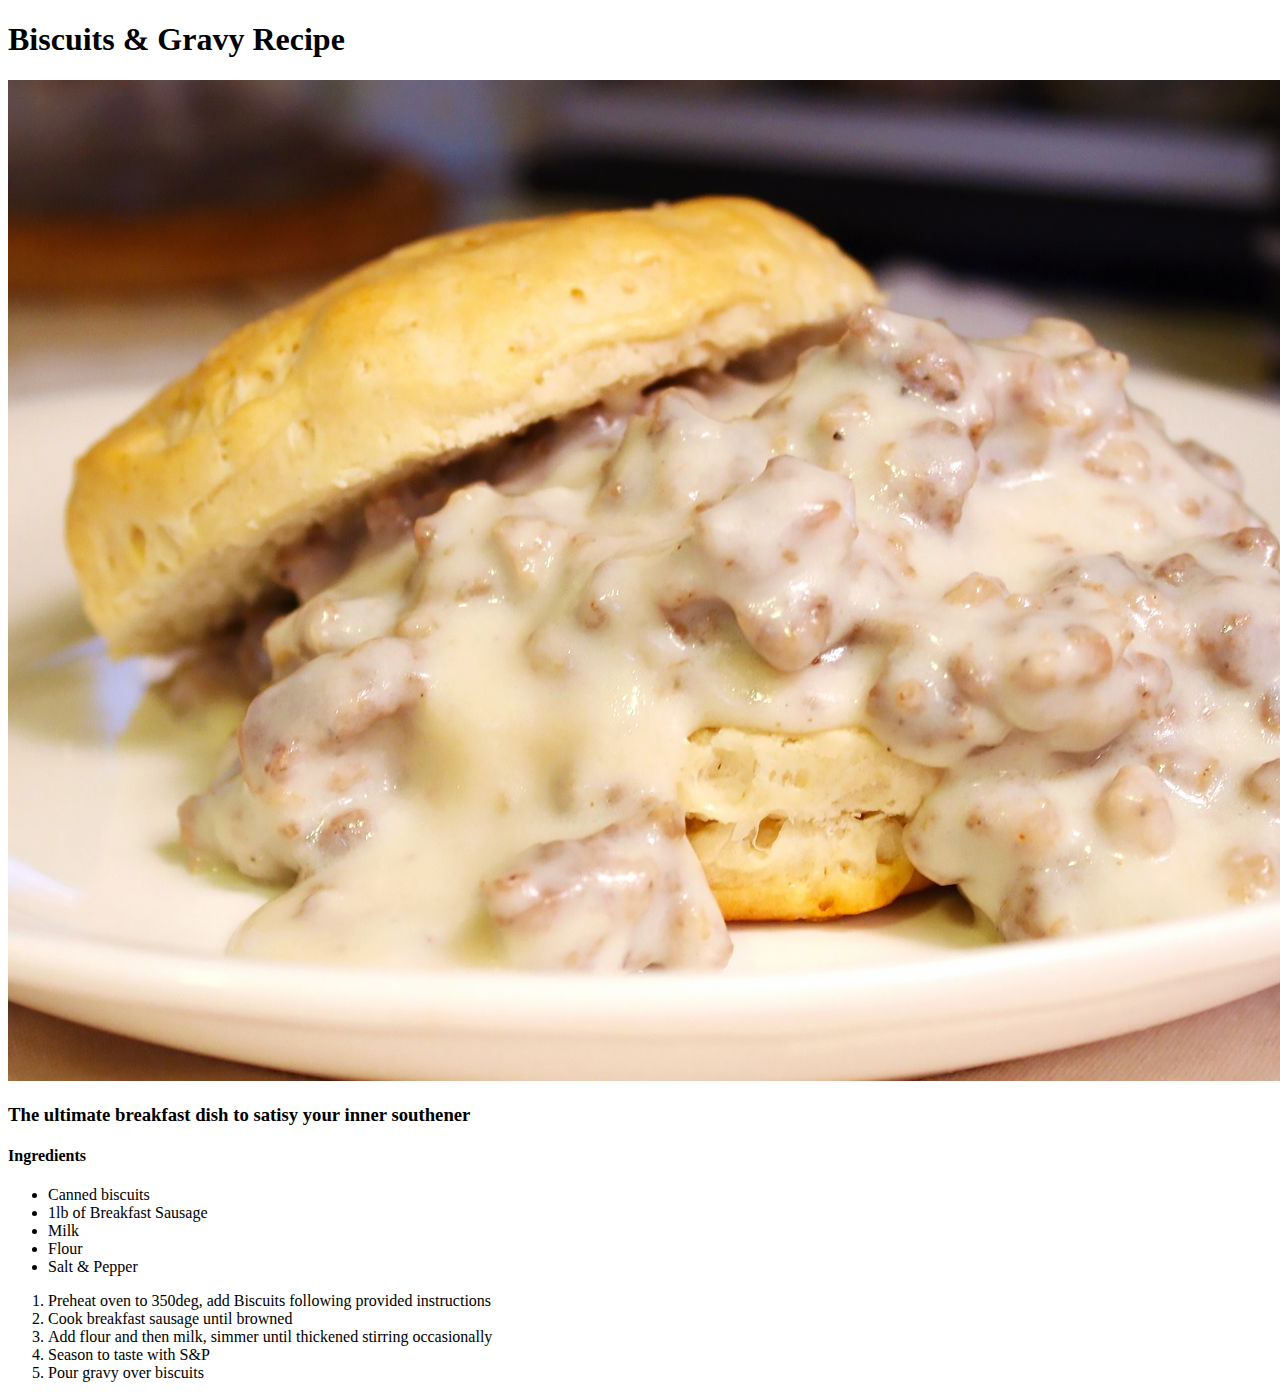
==== recipes/biscuitgravy.html @ b022c074 "Add html files for biscuits & gravy and pizza" ====
<!DOCTYPE html>
<html>

<head>
  <meta charset="UTF-8">
  <title>Biscuits & Gravy Recipe</title>
</head>

<body>
  <h1>Biscuits & Gravy Recipe</h1>
  <img src="/media/biscuitsgravy.jpeg" alt="Picture of steaming biscuits and gravy">
  <h3>The ultimate breakfast dish to satisy your inner southener</h3>
  <h4>Ingredients</h4>
  <ul>
    <li>Canned biscuits</li>
    <li>1lb of Breakfast Sausage</li>
    <li>Milk</li>
    <li>Flour</li>
    <li>Salt & Pepper</li>
  </ul>

  <ol>
    <li>Preheat oven to 350deg, add Biscuits following provided instructions</li>
    <li>Cook breakfast sausage until browned</li>
    <li>Add flour and then milk, simmer until thickened stirring occasionally</li>
    <li>Season to taste with S&P</li>
    <li>Pour gravy over biscuits</li>
  </ol>
</body>

</html>
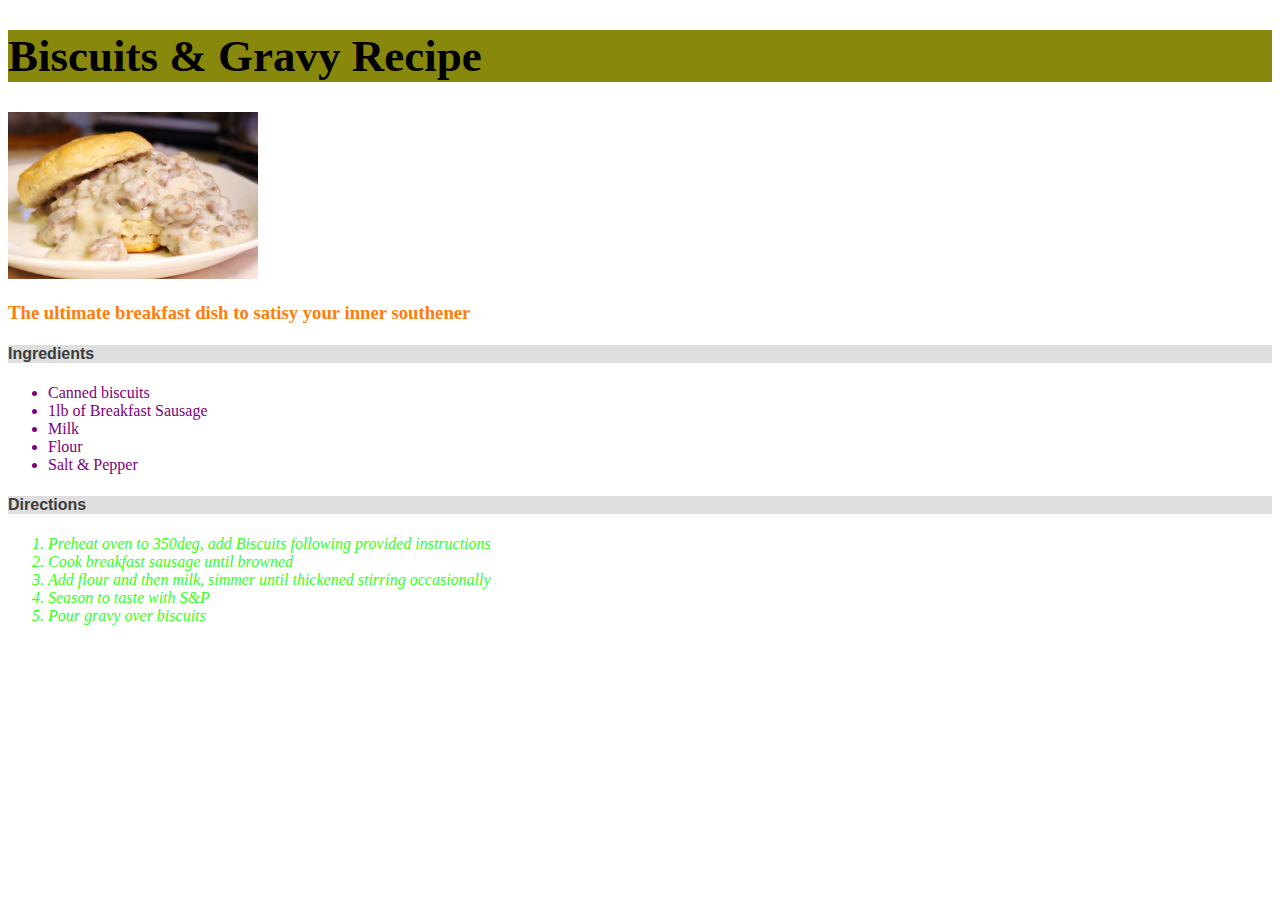
==== commit 12ca28a1: "Add initial style file and rules" ====
--- a/recipes/biscuitgravy.html
+++ b/recipes/biscuitgravy.html
@@ -4,22 +4,23 @@
 <head>
   <meta charset="UTF-8">
   <title>Biscuits & Gravy Recipe</title>
+  <link rel="stylesheet" href="../style.css">
 </head>
 
 <body>
-  <h1>Biscuits & Gravy Recipe</h1>
-  <img src="/media/biscuitsgravy.jpeg" alt="Picture of steaming biscuits and gravy">
-  <h3>The ultimate breakfast dish to satisy your inner southener</h3>
-  <h4>Ingredients</h4>
-  <ul>
+  <h1 class="recipe-name">Biscuits & Gravy Recipe</h1>
+  <img src="../media/biscuitsgravy.jpeg" class="recipe-img" alt="Picture of steaming biscuits and gravy">
+  <h3 class="tagline">The ultimate breakfast dish to satisy your inner southener</h3>
+  <h4 class="ingredients-header">Ingredients</h4>
+  <ul class="ingredients">
     <li>Canned biscuits</li>
     <li>1lb of Breakfast Sausage</li>
     <li>Milk</li>
     <li>Flour</li>
     <li>Salt & Pepper</li>
   </ul>
-
-  <ol>
+  <h4 class="directions-header">Directions</h4>
+  <ol class="directions">
     <li>Preheat oven to 350deg, add Biscuits following provided instructions</li>
     <li>Cook breakfast sausage until browned</li>
     <li>Add flour and then milk, simmer until thickened stirring occasionally</li>
--- a/style.css
+++ b/style.css
@@ -0,0 +1,31 @@
+.recipe-img {
+  height: auto;
+  width: 250px;
+}
+
+.recipe-name {
+  font-size: 45px;
+  background-color: rgb(136, 136, 13);
+}
+
+.tagline {
+  color: rgb(255, 125, 10);
+  font-family: "Times New Roman", Helvetica, sans-serif;
+}
+
+h4.ingredients-header,
+h4.directions-header {
+  font-weight: 800;
+  font-family: Impact, Helvetica, sans-serif;
+  color: rgb(60, 60, 60);
+  background-color: rgb(222, 222, 222);
+}
+
+.ingredients li {
+  color: rgb(125, 0, 125);
+}
+
+.directions li {
+  color: rgb(50, 255, 25);
+  font-style: italic;
+}
